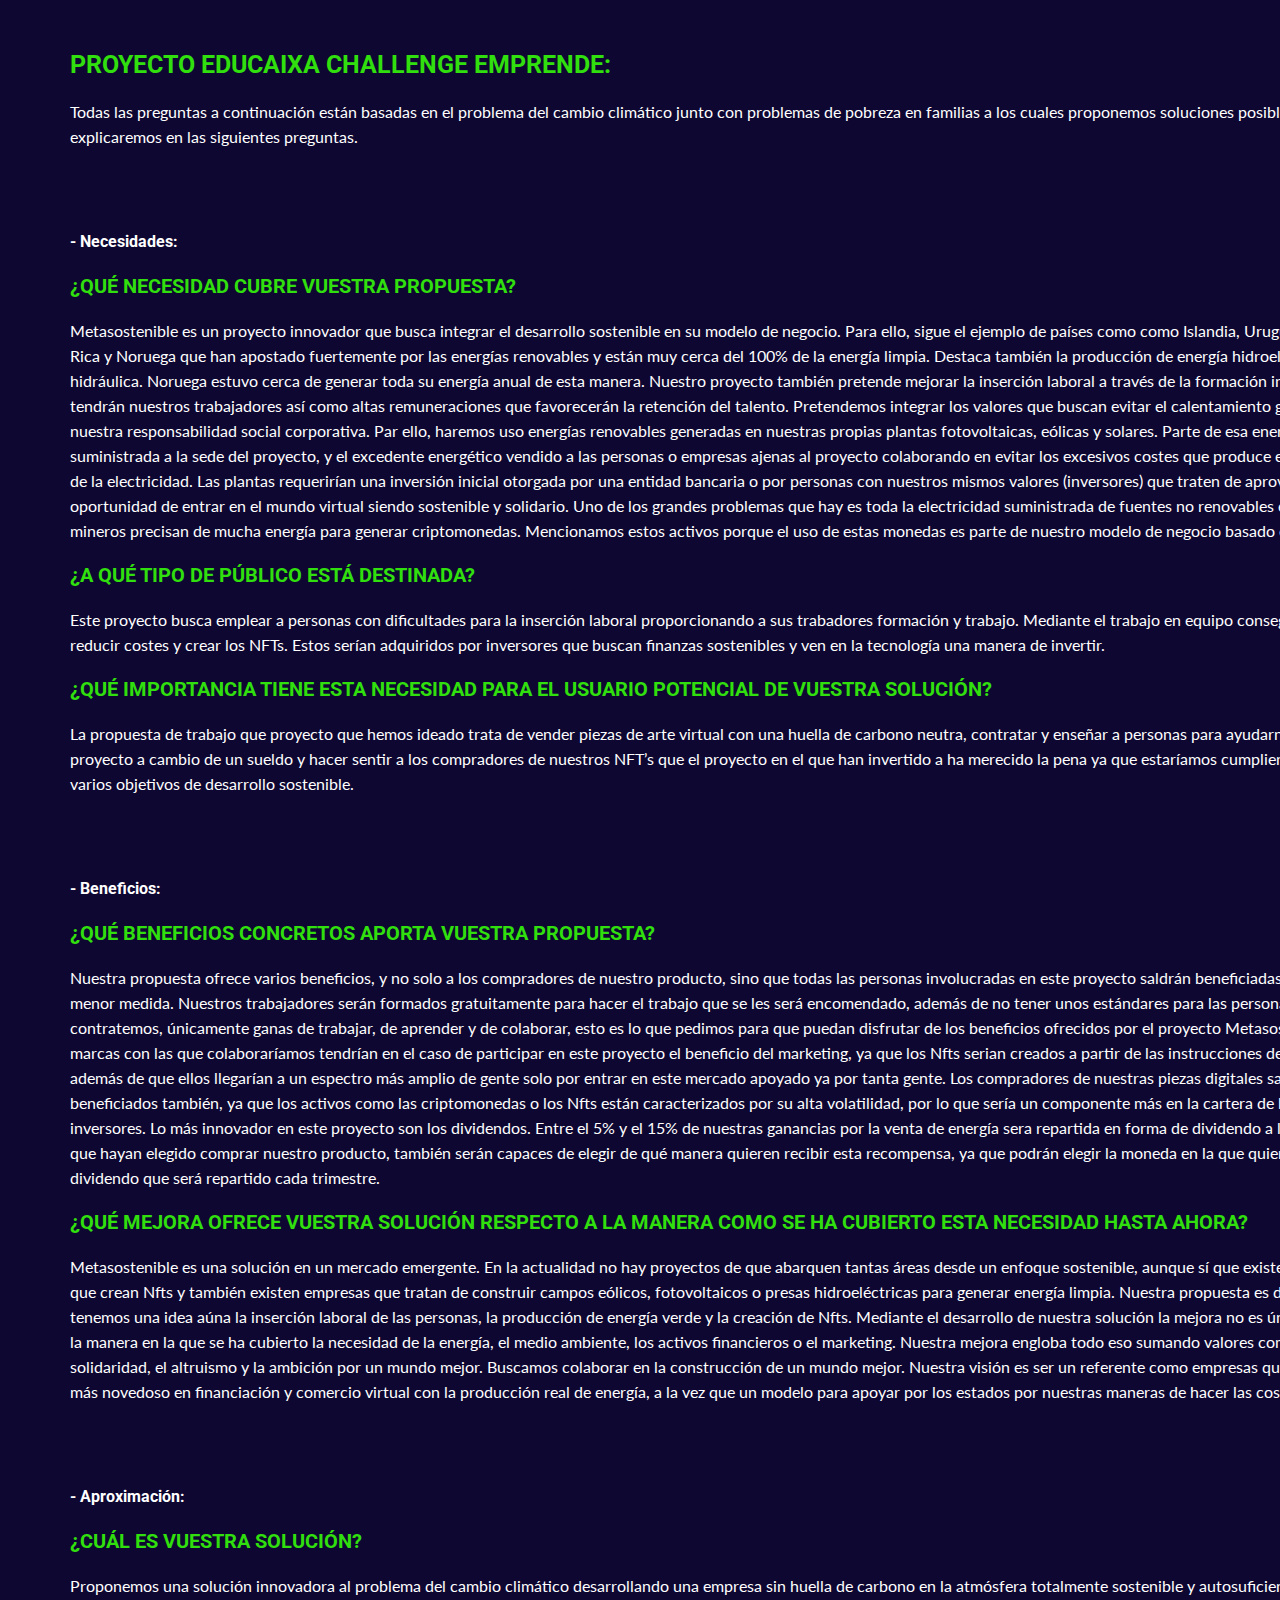
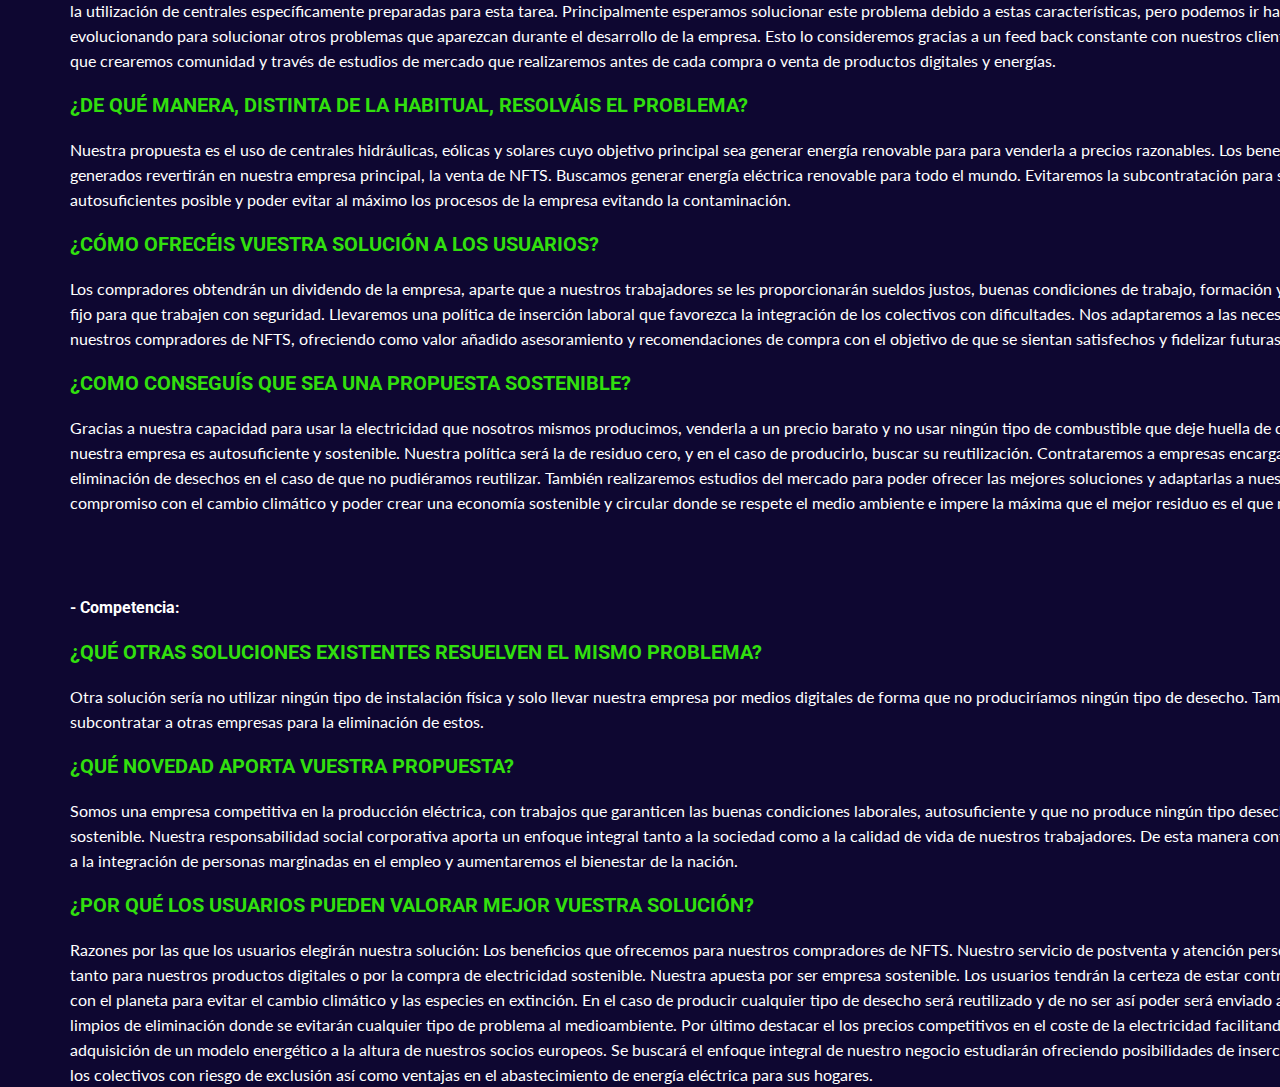
==== nbach.html @ 79ee0a80 "version inicial" ====
<html lang="en">

<head>
    <meta charset="UTF-8" />
    <meta name="viewport" content="width=device-width, initial-scale=1.0" />
    <title>product info</title>
    <link rel="stylesheet" href="styles/main.css" />
    <link rel="stylesheet" href="styles/responsive.css" />
    <link rel="icon" type="image/png" href="images/logo.png" />
    <!-- fonts -->
    <link
      href="https://fonts.googleapis.com/css2?family=Roboto:wght@700&amp;display=swap"
      rel="stylesheet"
    />
    <link
      href="https://fonts.googleapis.com/css2?family=Lato&amp;display=swap"
      rel="stylesheet"
    />
</head>
<body>
    <div class="nbach">
        <h1>Proyecto EduCaixa Challenge emprende:</h1>
        <p style="margin-top: 20px;">Todas las preguntas a continuación están basadas en el problema del cambio climático junto con problemas de pobreza en familias a los cuales proponemos soluciones posibles que explicaremos en las siguientes preguntas.</p>
        <p style="margin-top: 80px;"><strong> -	Necesidades:</strong></p>
        <h2 style="margin-top: 20px;">¿Qué necesidad cubre vuestra propuesta?</h2>
        <p style="margin-top: 20px;">Metasostenible es un proyecto innovador que busca integrar el desarrollo sostenible en su modelo de negocio. Para ello, sigue el ejemplo de países como como Islandia, Uruguay, Costa Rica y Noruega que han apostado fuertemente por las energías renovables y están muy cerca del 100% de la energía limpia. Destaca también la producción de energía hidroeléctrica y la hidráulica.  Noruega estuvo cerca de generar toda su energía anual de esta manera. Nuestro proyecto también pretende mejorar la inserción laboral a través de  la formación integral que tendrán nuestros trabajadores así como altas remuneraciones que favorecerán la retención del talento. 
            Pretendemos integrar los valores que buscan evitar el calentamiento global en nuestra responsabilidad social corporativa. Par ello, haremos uso energías renovables generadas en nuestras propias plantas fotovoltaicas, eólicas y solares. Parte de esa energía será suministrada a la sede del proyecto, y el excedente energético vendido a las personas o empresas ajenas al proyecto colaborando en evitar los excesivos costes que produce el alto coste de la electricidad.
            Las plantas requerirían una inversión inicial otorgada por una entidad bancaria o por personas con nuestros mismos valores (inversores) que traten de aprovechar la oportunidad de entrar en el mundo virtual siendo sostenible y solidario. Uno de los grandes problemas que hay es toda la electricidad suministrada de fuentes no renovables es que los mineros precisan de mucha energía para generar criptomonedas. Mencionamos estos activos porque el uso de estas monedas es parte de nuestro modelo de negocio basado en NFTs.
            </p>
        <h2 style="margin-top: 20px;">¿A qué tipo de público está destinada?</h2>
        <p style="margin-top: 20px;">Este proyecto busca emplear  a personas con dificultades para la inserción laboral proporcionando a sus trabadores formación y trabajo. Mediante el trabajo en equipo conseguiríamos reducir costes y crear los NFTs. Estos serían adquiridos por inversores que buscan finanzas sostenibles y ven en la tecnología una manera de invertir.</p>
        <h2 style="margin-top: 20px;">¿Qué importancia tiene esta necesidad para el usuario potencial de vuestra solución?</h2>
        <p style="margin-top: 20px;">La propuesta de trabajo que proyecto que hemos ideado trata de vender piezas de arte virtual con una huella de carbono neutra, contratar y enseñar a personas para ayudarnos con el proyecto a cambio de un sueldo y hacer sentir a los compradores de nuestros NFT’s que el proyecto en el que han invertido a ha merecido la pena ya que estaríamos cumpliendo con varios objetivos de desarrollo sostenible.</p>
        <p style="margin-top: 80px;"><strong> -	Beneficios:</strong></p>
        <h2 style="margin-top: 20px;">¿Qué beneficios concretos aporta vuestra propuesta?</h2>
        <p style="margin-top: 20px;">Nuestra propuesta ofrece varios beneficios, y no solo a los compradores de nuestro producto, sino que todas las personas involucradas en este proyecto saldrán beneficiadas en mayor o menor medida.
            Nuestros trabajadores serán formados gratuitamente para hacer el trabajo que se les será encomendado, además de no tener unos estándares para las personas que contratemos, únicamente ganas de trabajar, de aprender y de colaborar, esto es lo que pedimos para que puedan disfrutar de los beneficios ofrecidos por el proyecto Metasostenible.
            Las marcas con las que colaboraríamos tendrían en el caso de participar en este proyecto el beneficio del marketing, ya que los Nfts serian creados a partir de las instrucciones de la firma, además de que ellos llegarían a un espectro más amplio de gente solo por entrar en este mercado apoyado ya por tanta gente.
            Los compradores de nuestras piezas digitales saldrían beneficiados también, ya que los activos como las criptomonedas o los Nfts están caracterizados por su alta volatilidad, por lo que sería un componente más en la cartera de los inversores. Lo más innovador en este proyecto son los dividendos. Entre el 5% y el 15% de nuestras ganancias por la venta de energía sera repartida en forma de dividendo a los usuarios que hayan elegido comprar nuestro producto, también serán capaces de elegir de qué manera quieren recibir esta recompensa, ya que podrán elegir la moneda en la que quieren recibir el dividendo que será repartido cada trimestre.</p>
        <h2 style="margin-top: 20px;">¿Qué mejora ofrece vuestra solución respecto a la manera como se ha cubierto esta necesidad hasta ahora?</h2>
        <p style="margin-top: 20px;">Metasostenible es una solución en un mercado emergente. En la actualidad  no hay proyectos de que abarquen tantas áreas desde un enfoque sostenible, aunque sí que existen personas que crean Nfts y también existen empresas que tratan de construir campos eólicos, fotovoltaicos o presas hidroeléctricas para generar energía limpia. 
            Nuestra propuesta es disruptiva, tenemos una idea aúna la inserción laboral de las personas, la producción de energía verde y la creación de Nfts. Mediante el desarrollo de nuestra solución la mejora no es únicamente de la manera en la que se ha cubierto la necesidad de la energía, el medio ambiente, los activos financieros o el marketing. Nuestra mejora engloba todo eso sumando valores como son la solidaridad, el altruismo y la ambición por un mundo mejor. 
            Buscamos  colaborar en la construcción de un mundo mejor. Nuestra visión es ser un referente como empresas que combina lo más novedoso en financiación y comercio virtual con la producción real de energía, a la vez que un modelo para apoyar por los estados por nuestras maneras de hacer las cosas.
            </p>
        <p style="margin-top: 80px;"><strong> -	Aproximación:</strong></p>
        <h2 style="margin-top: 20px;">¿Cuál es vuestra solución?</h2>
        <p style="margin-top: 20px;">Proponemos una solución innovadora al problema del cambio climático desarrollando una empresa sin huella de carbono en la atmósfera totalmente sostenible y autosuficiente, gracias a la utilización de centrales específicamente preparadas para esta tarea. Principalmente esperamos solucionar este problema debido a estas características, pero podemos ir hablando y evolucionando para solucionar otros problemas que aparezcan durante el desarrollo de la empresa. Esto lo consideremos gracias a un feed back constante con nuestros clientes con los que crearemos  comunidad y través de estudios de mercado que realizaremos antes de cada compra o venta de productos digitales y energías.
            </p>
        <h2 style="margin-top: 20px;">¿De qué manera, distinta de la habitual, resolváis el problema?</h2>
        <p style="margin-top: 20px;">Nuestra propuesta es el uso de centrales hidráulicas, eólicas y solares cuyo objetivo principal sea generar energía renovable para para venderla a precios razonables. Los beneficios  generados revertirán en nuestra empresa principal, la venta de NFTS.
            Buscamos generar energía eléctrica renovable para todo el mundo. Evitaremos la subcontratación para ser lo más autosuficientes posible y poder evitar al máximo los procesos de la empresa evitando la contaminación.
            </p>
        <h2 style="margin-top: 20px;">¿Cómo ofrecéis vuestra solución a los usuarios?</h2>
        <p style="margin-top: 20px;">Los compradores  obtendrán un dividendo de la empresa, aparte que a nuestros trabajadores se les proporcionarán sueldos justos, buenas condiciones de trabajo, formación y un puesto fijo para que trabajen con seguridad. Llevaremos una política de inserción laboral que favorezca la integración de los colectivos con dificultades. Nos adaptaremos a las necesidades de nuestros compradores de NFTS, ofreciendo como valor añadido asesoramiento y recomendaciones de compra con el objetivo de que se sientan satisfechos y fidelizar futuras ventas.</p>
        <h2 style="margin-top: 20px;">¿Como conseguís que sea una propuesta sostenible?</h2>
        <p style="margin-top: 20px;">Gracias a nuestra capacidad para usar la electricidad que nosotros mismos producimos, venderla a un precio barato y no usar ningún tipo de combustible que deje huella de carbono nuestra empresa es autosuficiente y sostenible. Nuestra política será la de residuo cero, y en el caso de producirlo, buscar su reutilización. Contrataremos a empresas encargadas de eliminación de desechos en el caso de que no pudiéramos reutilizar.   
            También realizaremos estudios del mercado para poder ofrecer las mejores soluciones  y adaptarlas a nuestro compromiso con  el cambio climático y poder crear una economía sostenible y  circular donde se respete el medio ambiente e impere la máxima que el mejor residuo es el que no se genera.</p>
        <p style="margin-top: 80px;"><strong> -	Competencia:</strong></p>
        <h2 style="margin-top: 20px;">¿Qué otras soluciones existentes resuelven el mismo problema?</h2>
        <p style="margin-top: 20px;">Otra solución sería no utilizar ningún tipo de instalación física y solo llevar nuestra empresa por medios digitales de forma que no produciríamos ningún tipo de desecho. También subcontratar  a otras empresas para la eliminación de estos. </p>
        <h2 style="margin-top: 20px;">¿Qué novedad aporta vuestra propuesta?</h2>
        <p style="margin-top: 20px;">Somos una empresa competitiva en la producción eléctrica, con trabajos que garanticen las buenas condiciones laborales,  autosuficiente y que no produce ningún tipo desecho siendo así sostenible. Nuestra responsabilidad social corporativa aporta un enfoque integral tanto a la sociedad como a la calidad de vida de nuestros trabajadores. De esta manera contribuiremos a la integración de personas marginadas en el empleo y aumentaremos el bienestar de la nación.</p>
        <h2 style="margin-top: 20px;">¿Por qué los usuarios pueden valorar mejor vuestra solución?</h2>
        <p style="margin-top: 20px;">Razones por las que los usuarios elegirán  nuestra solución:
            Los  beneficios que ofrecemos para nuestros compradores de NFTS. Nuestro servicio de postventa y atención personalizada tanto para nuestros productos digitales o por la compra de electricidad sostenible.
            Nuestra apuesta por ser empresa sostenible.  Los usuarios tendrán la certeza de estar contribuyendo con el planeta para evitar el cambio climático y las especies en extinción. En el caso de producir cualquier tipo de desecho será reutilizado y de no ser así  poder será enviado a puntos limpios de eliminación donde se evitarán cualquier tipo de problema al medioambiente.
            Por último destacar el los precios competitivos en el coste de la electricidad facilitando la adquisición de un modelo energético a la altura de nuestros socios europeos. Se buscará el enfoque integral de nuestro negocio estudiarán  ofreciendo posibilidades de inserción laboral a los colectivos con riesgo de exclusión así como ventajas en el abastecimiento de energía eléctrica para sus hogares.
            </p>
    </div>
</body>
---- styles/main.css ----
body {
  width: 100vw;
  display: flex;
  justify-content: center;
  flex-direction: column;
  background-color: #0e0731;
  animation-name: fade;
  animation-duration: 1.5s;
  animation-fill-mode: forwards;
  overflow-x: hidden; }

* {
  margin: 0;
  padding: 0;
  font-family: "Roboto", sans-serif; }

.compra {
  text-align: center;
  position: absolute; 
  top: 200px;
  right: 200px;
  width: 150px;
  color: black;
  padding: 20px 20px 20px 20px;
  background:-webkit-linear-gradient(70deg,#f700ff, #4b66fc);;
  border-radius: 2rem;
  border: none;
}

.flecha {
  position: absolute;
  top: 50px;
  left: 50px;
  width: 50px;
  height: 50px;
}
.nbach {
  width: 1300px;
  margin-top: 50px;
  margin-left: 70px;
}

/*
Colors
*/
/*
TYPOGRAPHY
*/
a {
  color: white;
  text-transform: uppercase;
  text-decoration: none;
  font-size: 14px;
  letter-spacing: 1px; }

h1 {
  color: rgb(49, 223, 14);
  text-transform: uppercase;
  font-size: 25px; }

p {
  font-family: "Lato", sans-serif;
  color: white;
  line-height: 25px; }

h2 {
  color: rgb(49, 223, 14);
  text-transform: uppercase;
  font-size: 20px; 
}

h3 {
  color: rgb(218, 162, 11);
  text-transform: uppercase;
  font-size: 25px; }

h5 {
  color: rgb(236, 12, 12);
  text-transform: uppercase;
  font-size: 50px;
  letter-spacing: 1px;
  margin-top: 80px;
  margin-bottom: 5px; }

h7 {
color: rgb(255, 255, 255);
text-transform: uppercase;
font-size: 10px;
letter-spacing: 1px;
margin-top: 10px;
margin-bottom: 2px;
margin-left: 250px; }
  

h6 {
  color: #21e1fb;
  text-transform: uppercase;
  font-size: 25px; }

header {
  position: absolute;
  top: 0;
  width: 100vw;
  height: 20vh;
  display: flex;
  justify-content: center;
  align-items: center; }
  header img {
    width: 80px;
    height: 80px;
    margin: 0px 80px 0px 80px; }
  header a.active {
    color: #1215d8; }
  header a:hover {
    color: #e9b611;
    transition-duration: 0.5s; }
  header .link-left-container {
    width: 40%;
    display: flex;
    justify-content: flex-end; }
    header .link-left-container a {
      margin-left: 80px; }
  header .link-right-container {
    width: 40%; }
    header .link-right-container a {
      margin-right: 80px; }

main {
  width: 100vw;
  height: 100vh;
  background-image: url(../images/background.png);
  background-size: cover;
  display: flex;
  justify-content: center;
  align-items: center;
  flex-direction: column;
  text-align: center; }
  main h1 {
    text-transform: uppercase;
    font-size: 60px;
    letter-spacing: 5px;
    line-height: 50px; }
  main h2 {
    color: #e61b4e;
    text-transform: uppercase;
    font-size: 70px;
    letter-spacing: 5px;
    margin-bottom: 10px; }
  main .button {
    margin-top: 30px;
    cursor: pointer;
    display: flex;
    justify-content: center;
    align-items: center;
    width: 220px;
    height: 50px;
    border-radius: 40px;
    background: linear-gradient(#030003, #000000);
    transition: background 0.5s; }
    main .button a {
      width: 100%;
      height: 100%;
      display: flex;
      justify-content: center;
      align-items: center; }
  main .button:hover {
    background: linear-gradient(#f51212, #d60e0e); }
  main .catalogue-top {
    margin-top: 60px;
    width: 100vw;
    display: flex;
    justify-content: center; }
    main .catalogue-top-item {
      width: 20vw;
      display: flex;
      flex-direction: column;
      justify-content: flex-start;
      align-items: center;
      margin: 0px 20px 0px 20px; }
      main .catalogue-top-item img {
        width: 80px;
        height: 80px;
        margin-bottom: 20px; }
      main .catalogue-top-item p {
        margin-top: 15px;
        width: 90%;
        font-weight: 200;
        font-size: 13px;
        line-height: 20px; }

.catalogue-container {
  width: 100%;
  background: linear-gradient(#0e0731, #331753);
  display: flex;
  align-items: center;
  flex-direction: column; }
  .catalogue-container .car-container {
    width: 100vw;
    display: flex;
    justify-content: center;
    padding: 20px 0px 20px 0px; }
    .catalogue-container .car-container img {
      width: 30vw;
      height: auto; }
  .catalogue-container .button {
    margin-top: 10px;
    cursor: pointer;
    display: flex;
    justify-content: center;
    align-items: center;
    width: 160px;
    height: 50px;
    border-radius: 40px;
    background: linear-gradient(#000000, #000000);
    transition: background 0.5s; }
    .catalogue-container .button a {
      width: 100%;
      height: 100%;
      display: flex;
      justify-content: center;
      align-items: center; }
  .catalogue-container .button:hover {
    background: linear-gradient(#f13030, #f11b1b); }


    .catalogue-container2 {
width: 100%;
background: linear-gradient(#0e0731, #331753);
display: flex;
align-items: left;
flex-direction: column; }

@keyframes fade {
  0% {
    opacity: 0; }
  100% {
    opacity: 1; } }
.line-separator {
  width: 50vw;
  margin: 80px 0px 0px 0px;
  border-top: solid 0.5px rgba(255, 255, 255, 0.2); }

footer {
  width: 100vw;
  height: 8vh;
  display: flex;
  justify-content: center;
  align-items: center; }
  footer p {
    font-size: 12px;
    color: rgba(255, 255, 255, 0.3); }
  footer a {
    font-size: 12px;
    color: rgba(255, 255, 255, 0.3);
    text-transform: initial;
    letter-spacing: 0px; }
  footer a:hover {
    transition-duration: 0.5s;
    color: #db21fb; }

footer.absolute {
  position: absolute;
  bottom: 0; }

p.responsive {
  visibility: hidden; }

.models {
  display: grid;
  grid-template-columns: repeat(auto-fill, 16%); }

.model {
  left: 1.5vw;
  padding: 5px;
  margin: 5px;
  border: thick double rgba(255, 255, 255, 0.1);
  position: relative;
  color: #fff;
  display: flex;
  justify-content: center;
  align-items: center; }

.model span {
  text-align: center;
  bottom: 5px;
  left: 5px;
  right: 5px;
  word-wrap: break-word; }

.model img {
  max-height: 150px; }

h6.pleds-title {
  margin-top: 10px; }

.pleds-buy {
  width: 150px !important; }

.pleds-text {
  margin-top: 20px; }

.galerie-container {
  position: relative;
  width: 100vw;
  background: linear-gradient(#0e0731, #331753);
  display: flex;
  align-items: center;
  flex-direction: column; }
  .galerie-container h1 {
    font-size: 40px;
    margin-bottom: 10px; }
  .galerie-container img {
    width: 60%;
    margin-top: 50px; }

.blank-space {
  width: 100%;
  height: 60px; }

/*# sourceMappingURL=main.css.map */
---- styles/responsive.css ----
@media screen and (max-width: 1300px) {
  header a {
    font-size: 12px; }
  header .link-left-container a {
    margin-left: 40px; }
  header .link-right-container a {
    margin-right: 40px; }
  header img {
    width: 80px;
    height: 80px;
    margin: 0px 40px 0px 40px; }

  main .catalogue-top-item {
    width: 28vw; } }
@media screen and (max-width: 950px) {
  header a {
    font-size: 12px; }
  header .link-left-container {
    display: none; }
  header .link-right-container {
    display: none; }

  main .button {
    display: none; }
  main p.responsive {
    visibility: visible; } }
@media screen and (max-width: 600px) {
  main h1 {
    font-size: 40px; }
  main h2 {
    font-size: 50px; } }

/*# sourceMappingURL=responsive.css.map */
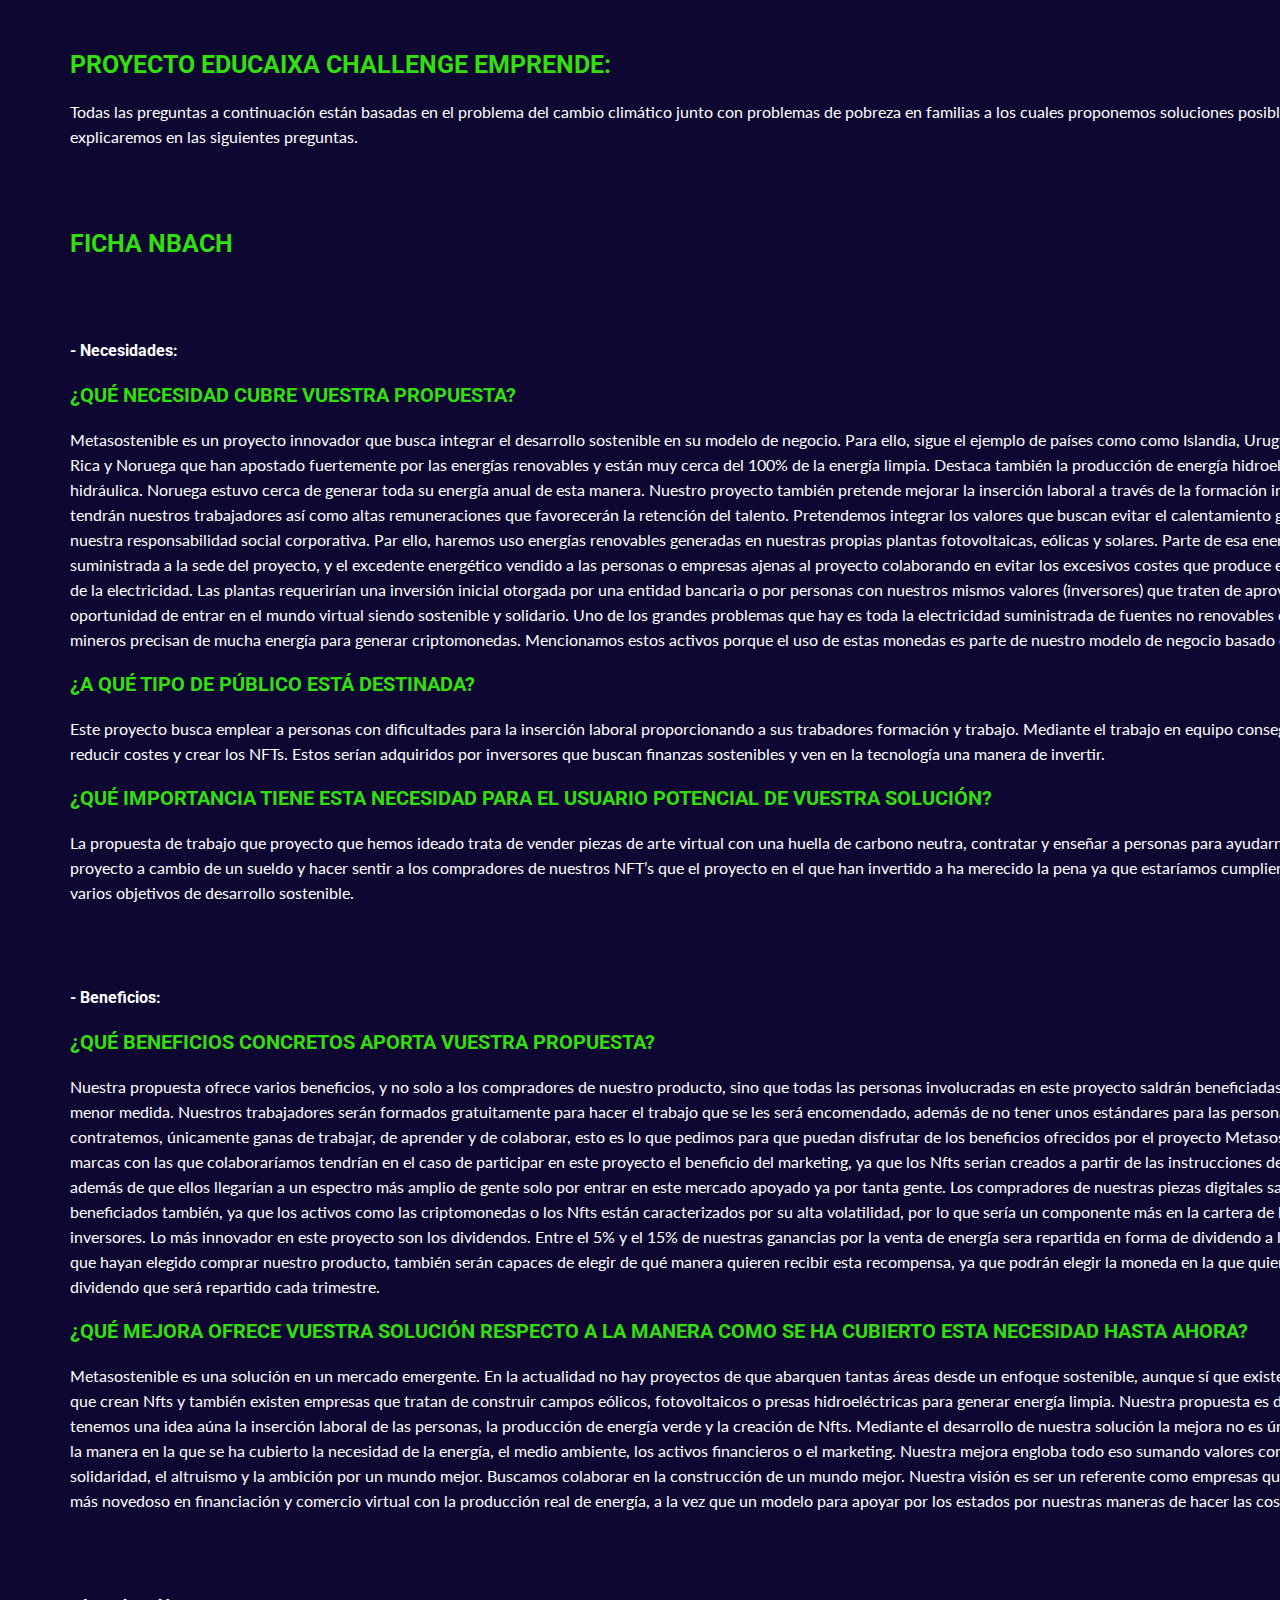
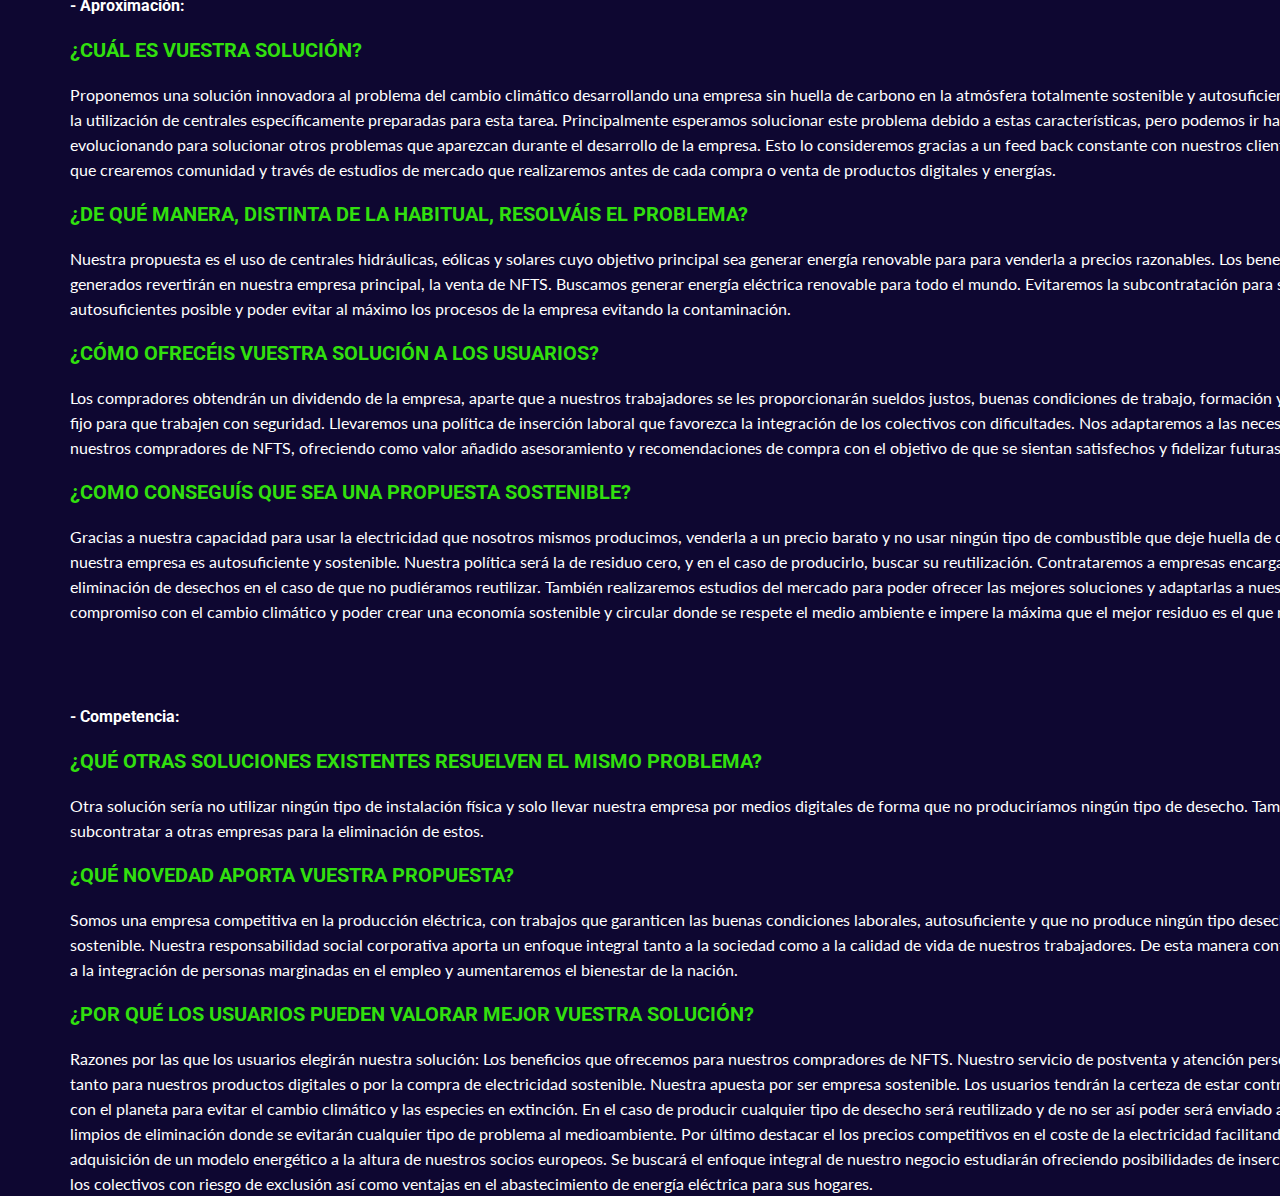
==== commit 2cf6271b: "titulo nbach" ====
--- a/nbach.html
+++ b/nbach.html
@@ -21,6 +21,7 @@
     <div class="nbach">
         <h1>Proyecto EduCaixa Challenge emprende:</h1>
         <p style="margin-top: 20px;">Todas las preguntas a continuación están basadas en el problema del cambio climático junto con problemas de pobreza en familias a los cuales proponemos soluciones posibles que explicaremos en las siguientes preguntas.</p>
+        <h1 style="margin-top: 80px;">Ficha NBACH</h1>
         <p style="margin-top: 80px;"><strong> -	Necesidades:</strong></p>
         <h2 style="margin-top: 20px;">¿Qué necesidad cubre vuestra propuesta?</h2>
         <p style="margin-top: 20px;">Metasostenible es un proyecto innovador que busca integrar el desarrollo sostenible en su modelo de negocio. Para ello, sigue el ejemplo de países como como Islandia, Uruguay, Costa Rica y Noruega que han apostado fuertemente por las energías renovables y están muy cerca del 100% de la energía limpia. Destaca también la producción de energía hidroeléctrica y la hidráulica.  Noruega estuvo cerca de generar toda su energía anual de esta manera. Nuestro proyecto también pretende mejorar la inserción laboral a través de  la formación integral que tendrán nuestros trabajadores así como altas remuneraciones que favorecerán la retención del talento. 
